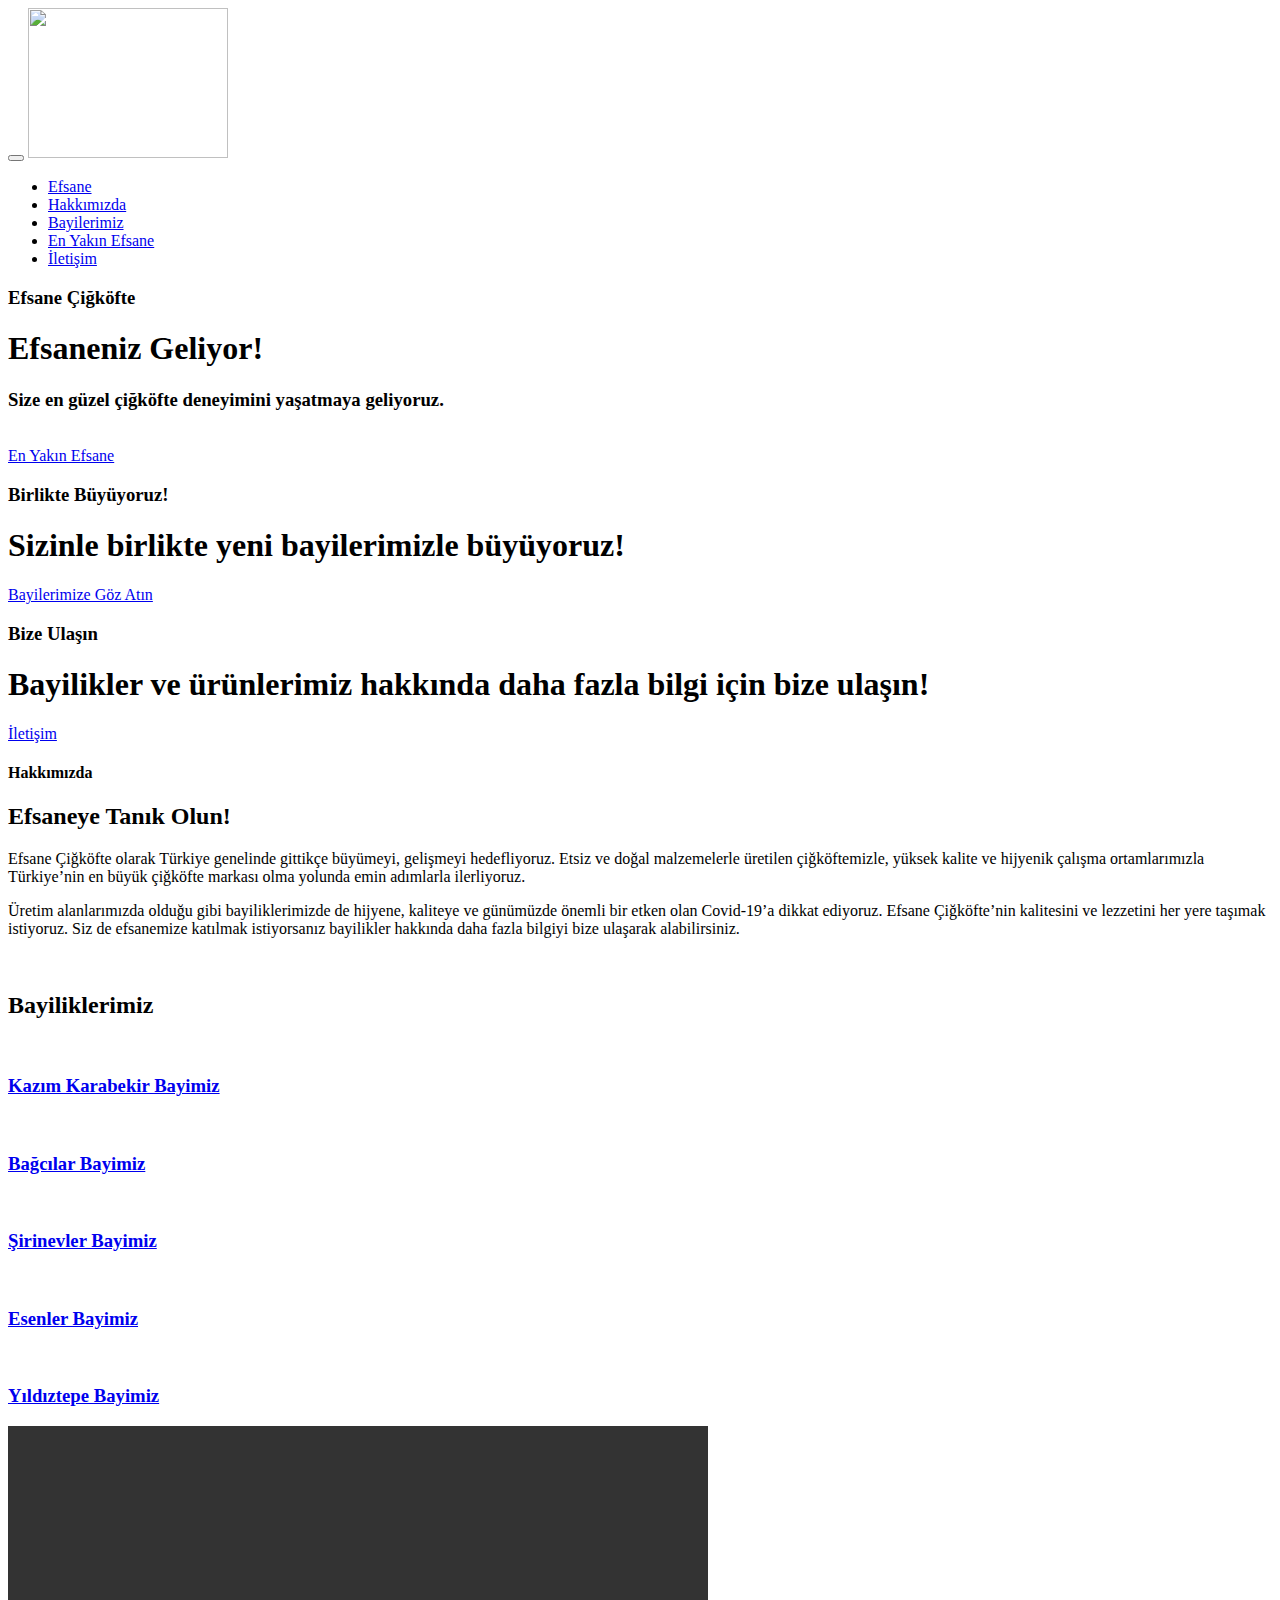
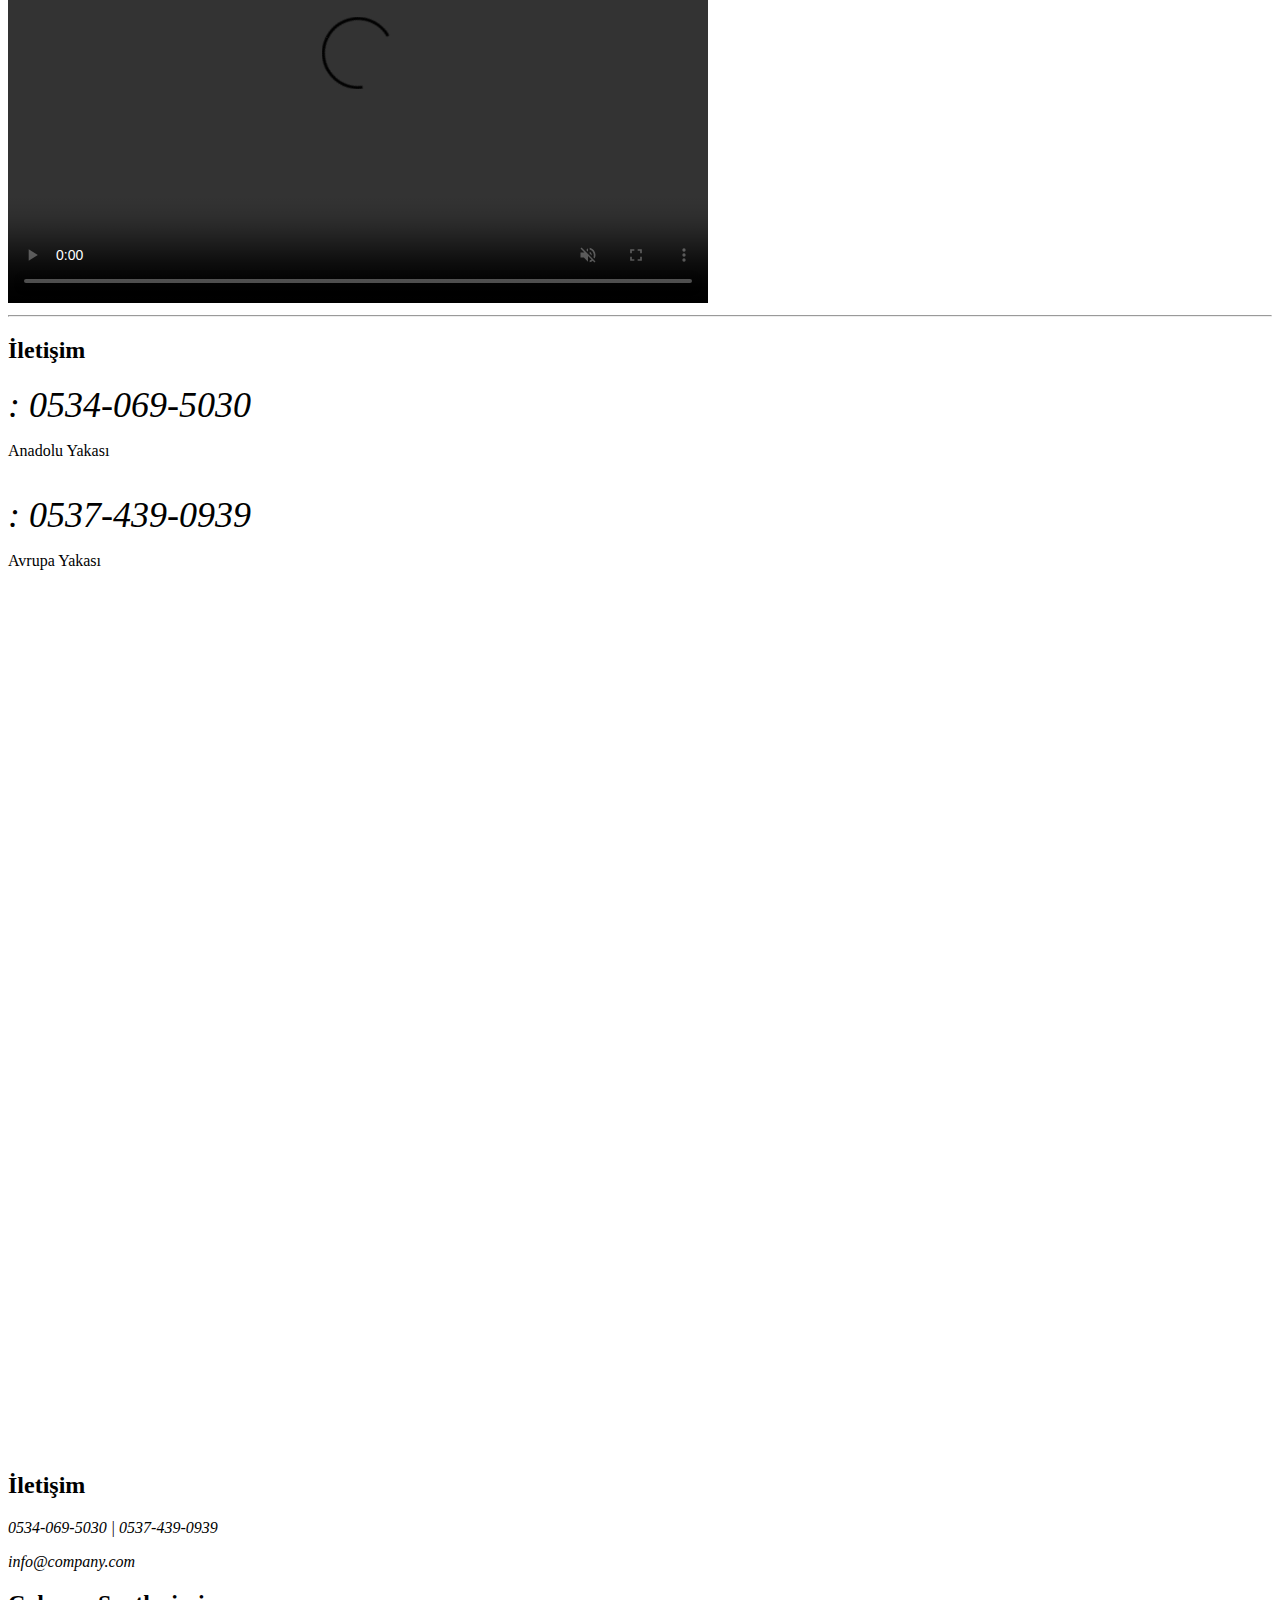
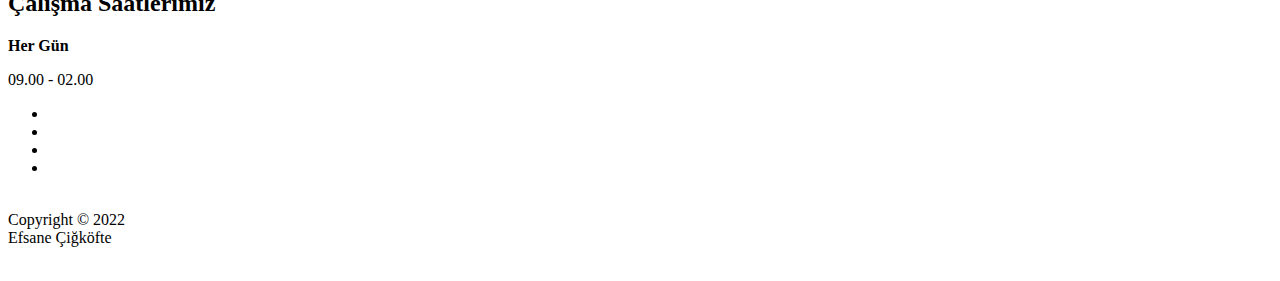
==== index.html @ 79ded3f0 "Add files via upload" ====
<!DOCTYPE html>
<html lang="en">
<head>

     <title>Efsane Çiğköfte</title>
     <link rel="icon" href="images/logo.ico">
     <meta charset="UTF-8">
     <meta http-equiv="X-UA-Compatible" content="IE=Edge">
     <meta name="description" content="">
     <meta name="keywords" content="">
     <meta name="author" content="">
     <meta name="viewport" content="width=device-width, initial-scale=1, maximum-scale=1">
     <meta name="viewport" content="width=device-width, initial-scale=1.0">

     <link rel="stylesheet" href="css/bootstrap.min.css">
     <link rel="stylesheet" href="css/font-awesome.min.css">
     <link rel="stylesheet" href="css/animate.css">
     <link rel="stylesheet" href="css/owl.carousel.css">
     <link rel="stylesheet" href="css/owl.theme.default.min.css">
     <link rel="stylesheet" href="css/magnific-popup.css">

     <!-- MAIN CSS -->
     <link rel="stylesheet" href="css/style.css">

</head>
<body>

     <!-- PRE LOADER -->
     <section class="preloader">
          <div class="spinner">

               <span class="spinner-rotate"></span>

          </div>
     </section>


     <!-- MENU -->
     <section class="navbar custom-navbar navbar-fixed-top" role="navigation">
          <div class="container">

               <div class="navbar-header">
                    <button class="navbar-toggle" data-toggle="collapse" data-target=".navbar-collapse">
                         <span class="icon icon-bar"></span>
                         <span class="icon icon-bar"></span>
                         <span class="icon icon-bar"></span>
                    </button>

                    <!-- lOGO TEXT HERE -->
                    <a href="index.html" class="navbar-brand"> <img class="headerlogo" src="images/logo.png" width="200" height="150" alt=""> </a>
               </div>

               <!-- MENU LINKS -->
               <div class="collapse navbar-collapse">
                    <ul class="nav navbar-nav navbar-nav-first">
                         <li><a href="#home" class="smoothScroll">Efsane</a></li>
                         <li><a href="#about" class="smoothScroll">Hakkımızda</a></li>
                         <li><a href="#menu" class="smoothScroll">Bayilerimiz</a></li>
                         <li><a href="enyakin.html" class="smoothScroll">En Yakın Efsane</a></li>
                         <li><a href="#contact" class="smoothScroll">İletişim</a></li>
                    </ul>


               </div>

          </div>
     </section>


     <!-- HOME -->
     <section id="home" class="slider" data-stellar-background-ratio="0.5">
          <div class="row">

                    <div class="owl-carousel owl-theme">
                         <div class="item item-first">
                              <div class="caption">
                                   <div class="container">
                                        <div class="col-md-8 col-sm-12">
                                             <h3>Efsane Çiğköfte</h3>
                                             <h1>Efsaneniz Geliyor!</h1>
                                             <h3>Size en güzel çiğköfte deneyimini yaşatmaya geliyoruz.</h3> <br>
                                             <a href="enyakin.html" class="section-btn btn btn-default smoothScroll">En Yakın Efsane</a>
                                        </div>
                                   </div>
                              </div>
                         </div>

                         <div class="item item-second">
                              <div class="caption">
                                   <div class="container">
                                        <div class="col-md-8 col-sm-12">
                                             <h3>Birlikte Büyüyoruz!</h3>
                                             <h1>Sizinle birlikte yeni bayilerimizle büyüyoruz!</h1>
                                             <a href="#menu" class="section-btn btn btn-default smoothScroll">Bayilerimize Göz Atın</a>
                                        </div>
                                   </div>
                              </div>
                         </div>

                         <div class="item item-third">
                              <div class="caption">
                                   <div class="container">
                                        <div class="col-md-8 col-sm-12">
                                             <h3>Bize Ulaşın</h3>
                                             <h1>Bayilikler ve ürünlerimiz hakkında daha fazla bilgi için bize ulaşın!</h1>
                                             <a href="#contact" class="section-btn btn btn-default smoothScroll">İletişim</a>
                                        </div>
                                   </div>
                              </div>
                         </div>
                    </div>

          </div>
     </section>


     <!-- ABOUT -->
     <section id="about" data-stellar-background-ratio="0.5">
          <div class="container">
               <div class="row">

                    <div class="col-md-6 col-sm-12">
                         <div class="about-info">
                              <div class="section-title wow fadeInUp" data-wow-delay="0.2s">
                                   <h4>Hakkımızda</h4>
                                   <h2>Efsaneye Tanık Olun!</h2>
                              </div>

                              <div class="wow fadeInUp" data-wow-delay="0.4s">
                                   <p>Efsane Çiğköfte olarak Türkiye genelinde gittikçe büyümeyi, gelişmeyi hedefliyoruz. Etsiz ve doğal malzemelerle üretilen çiğköftemizle, yüksek kalite ve hijyenik çalışma ortamlarımızla Türkiye’nin en büyük çiğköfte markası olma yolunda emin adımlarla ilerliyoruz. </p>
                                   <p>Üretim alanlarımızda olduğu gibi bayiliklerimizde de hijyene, kaliteye ve günümüzde önemli bir etken olan Covid-19’a dikkat ediyoruz. Efsane Çiğköfte’nin kalitesini ve lezzetini her yere taşımak istiyoruz. Siz de efsanemize katılmak istiyorsanız bayilikler hakkında daha fazla bilgiyi bize ulaşarak alabilirsiniz.</p>
                              </div>
                         </div>
                    </div>

                    <div class="col-md-6 col-sm-12">
                         <div class="wow fadeInUp about-image" data-wow-delay="0.6s">
                              <img src="images/about-image.jpg" class="img-responsive" alt="">
                         </div>
                    </div>

               </div>
          </div>
     </section>



     <!-- MENU-->
     <section id="menu" data-stellar-background-ratio="0.5">
          <div class="container">
               <div class="row">

                    <div class="col-md-12 col-sm-12">
                         <div class="section-title wow fadeInUp" data-wow-delay="0.1s">
                              <h2>Bayiliklerimiz</h2>

                         </div>
                    </div>

                    <div class="col-md-4 col-sm-6">
                         <!-- MENU THUMB -->
                         <div class="menu-thumb">
                              <a href="images/bayilik0.jpg" class="image-popup" title="Kazım Karabekir Bayimiz">
                                   <img src="images/bayilik0.jpg" class="img-responsive" alt="">

                                   <div class="menu-info">
                                        <div class="menu-item">
                                             <h3>Kazım Karabekir Bayimiz</h3>

                                        </div>
                                        <div class="menu-price">

                                        </div>
                                   </div>
                              </a>
                         </div>
                    </div>

                    <div class="col-md-4 col-sm-6">
                         <!-- MENU THUMB -->
                         <div class="menu-thumb">
                              <a href="images/bayilik1.jpg" class="image-popup" title="Bağcılar Bayimiz">
                                   <img src="images/bayilik1.jpg" class="img-responsive" alt="">

                                   <div class="menu-info">
                                        <div class="menu-item">
                                             <h3>Bağcılar Bayimiz</h3>

                                        </div>
                                        <div class="menu-price">

                                        </div>
                                   </div>
                              </a>
                         </div>
                    </div>

                    <div class="col-md-4 col-sm-6">
                         <!-- MENU THUMB -->
                         <div class="menu-thumb">
                              <a href="images/bayilik2.jpg" class="image-popup" title="Şirinevler Bayimiz">
                                   <img src="images/bayilik2.jpg" class="img-responsive" alt="">

                                   <div class="menu-info">
                                        <div class="menu-item">
                                             <h3>Şirinevler Bayimiz</h3>

                                        </div>
                                        <div class="menu-price">

                                        </div>
                                   </div>
                              </a>
                         </div>
                    </div>

                    <div class="col-md-4 col-sm-6">
                         <!-- MENU THUMB -->
                         <div class="menu-thumb">
                              <a href="images/bayilik3.jpg" class="image-popup" title="Esenler Bayimiz">
                                   <img src="images/bayilik3.jpg" class="img-responsive" alt="">

                                   <div class="menu-info">
                                        <div class="menu-item">
                                             <h3>Esenler Bayimiz</h3>

                                        </div>
                                        <div class="menu-price">

                                        </div>
                                   </div>
                              </a>
                         </div>
                    </div>

                    <div class="col-md-4 col-sm-6">
                         <!-- MENU THUMB -->
                         <div class="menu-thumb">
                              <a href="images/bayilik4.jpg" class="image-popup" title="Yıldıztepe Bayimiz">
                                   <img src="images/bayilik4.jpg" class="img-responsive" alt="">

                                   <div class="menu-info">
                                        <div class="menu-item">
                                             <h3>Yıldıztepe Bayimiz</h3>

                                        </div>
                                        <div class="menu-price">

                                        </div>
                                   </div>
                              </a>
                         </div>
                    </div>

                    <div class="col-md-4 col-sm-6">
                         <!-- MENU THUMB -->
                         <div class="menu-thumb">

<video muted controls class="bayi_vid" width="700" height="477" autoplay="autoplay" loop>

   <source src="images/bayividorj.mp4" type="video/mp4" />

</video>


                                   </div>
                              </a>
                         </div>
                    </div>


               </div>
          </div>
     </section>

     <!-- CONTACT -->
          <section id="contact" data-stellar-background-ratio="0.5">
               <div class="container">
                    <div class="row">

      <hr>

      <td><div class="telefonno">
             <div class="phonenumadres">
               <h2>İletişim</h2>
               <i class="fa fa-phone" style="font-size:36px">: 0534-069-5030</i><br>
               <p>Anadolu Yakası</p>
               <br>
               <i class="fa fa-phone" style="font-size:36px">: 0537-439-0939 </i><br>
               <p>Avrupa Yakası</p>
               <br>

             </div>
           </div>
              <div class="wow fadeInUp col-md-24 col-sm-36" data-wow-delay="0.4s">
                   <div id="google-map">
                        <iframe src="https://docs.google.com/forms/d/e/1FAIpQLSdRBAWEIIltoDvvb6qJbONeIcijao37ZVAlTv-vKr05KmsQgA/viewform?embedded=true" width="640" height="844" frameborder="0" marginheight="0" marginwidth="0">Yükleniyor…</iframe>
                   </div>
            </div>
       </td>
       </tr>
           </table>





     <!-- FOOTER -->
     <footer id="footer" data-stellar-background-ratio="0.5">
          <div class="container">
               <div class="row">



                    <div class="col-md-3 col-sm-8">
                         <div class="footer-info">
                              <div class="section-title">
                                   <h2 class="wow fadeInUp" data-wow-delay="0.2s">İletişim</h2>
                              </div>
                              <address class="wow fadeInUp" data-wow-delay="0.4s">
                                   <p>0534-069-5030 | 0537-439-0939</p>
                                   <p>info@company.com</a></p>

                              </address>
                         </div>
                    </div>

                    <div class="col-md-4 col-sm-8">
                         <div class="footer-info footer-open-hour">
                              <div class="section-title">
                                   <h2 class="wow fadeInUp" data-wow-delay="0.2s">Çalışma Saatlerimiz</h2>
                              </div>
                              <div class="wow fadeInUp" data-wow-delay="0.4s">

                                   <div>
                                        <strong>Her Gün</strong>
                                        <p>09.00 - 02.00</p>
                                   </div>

                              </div>
                         </div>
                    </div>

                    <div class="col-md-2 col-sm-4">
                         <ul class="wow fadeInUp social-icon" data-wow-delay="0.4s">
                              <li><a href="#" class="fa fa-facebook-square" attr="facebook icon"></a></li>
                              <li><a href="#" class="fa fa-twitter"></a></li>
                              <li><a href="#" class="fa fa-instagram"></a></li>
                              <li><a href="#" class="fa fa-google"></a></li>
                         </ul>

                         <div class="wow fadeInUp copyright-text" data-wow-delay="0.8s">
                              <p><br>Copyright &copy; 2022 <br>Efsane Çiğköfte

                              <br><br></p>
                         </div>
                    </div>

               </div>
          </div>
     </footer>


     <!-- SCRIPTS -->
     <script src="js/jquery.js"></script>
     <script src="js/bootstrap.min.js"></script>
     <script src="js/jquery.stellar.min.js"></script>
     <script src="js/wow.min.js"></script>
     <script src="js/owl.carousel.min.js"></script>
     <script src="js/jquery.magnific-popup.min.js"></script>
     <script src="js/smoothscroll.js"></script>
     <script src="js/custom.js"></script>

</body>
</html>
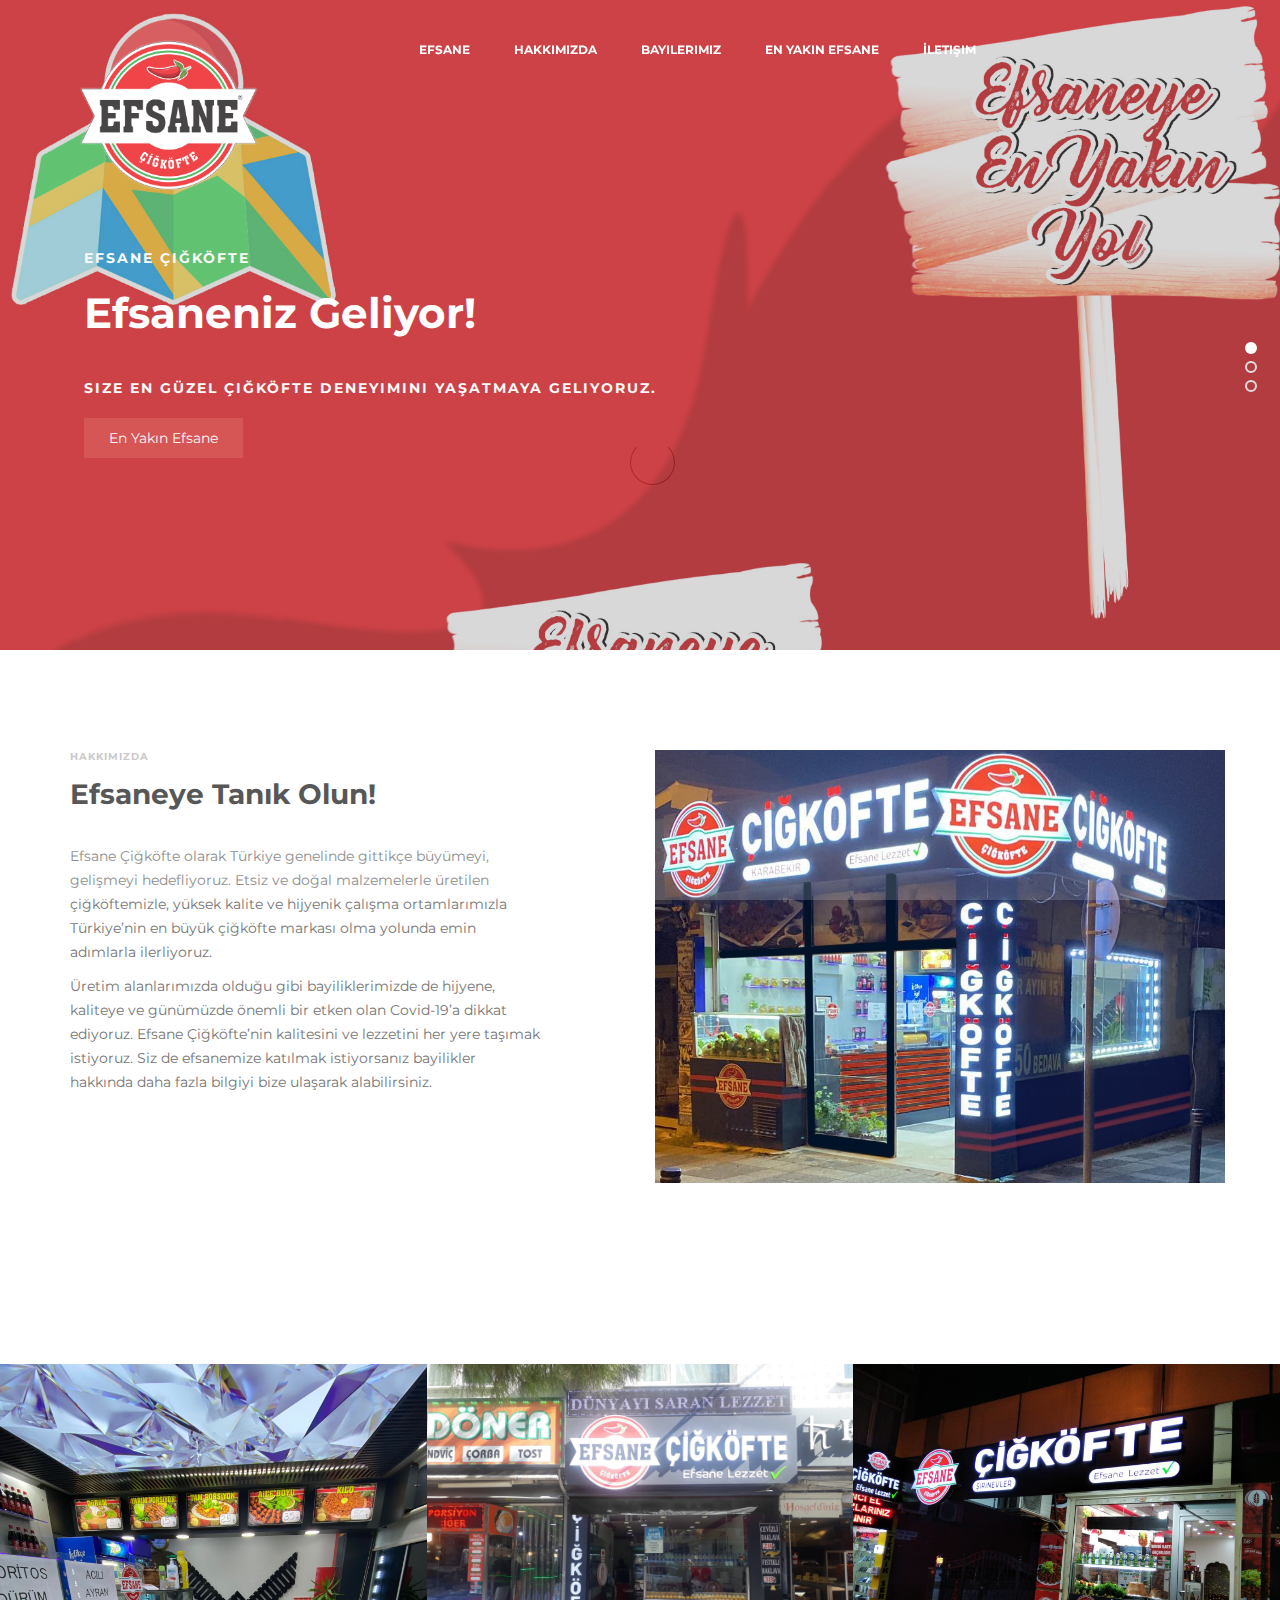
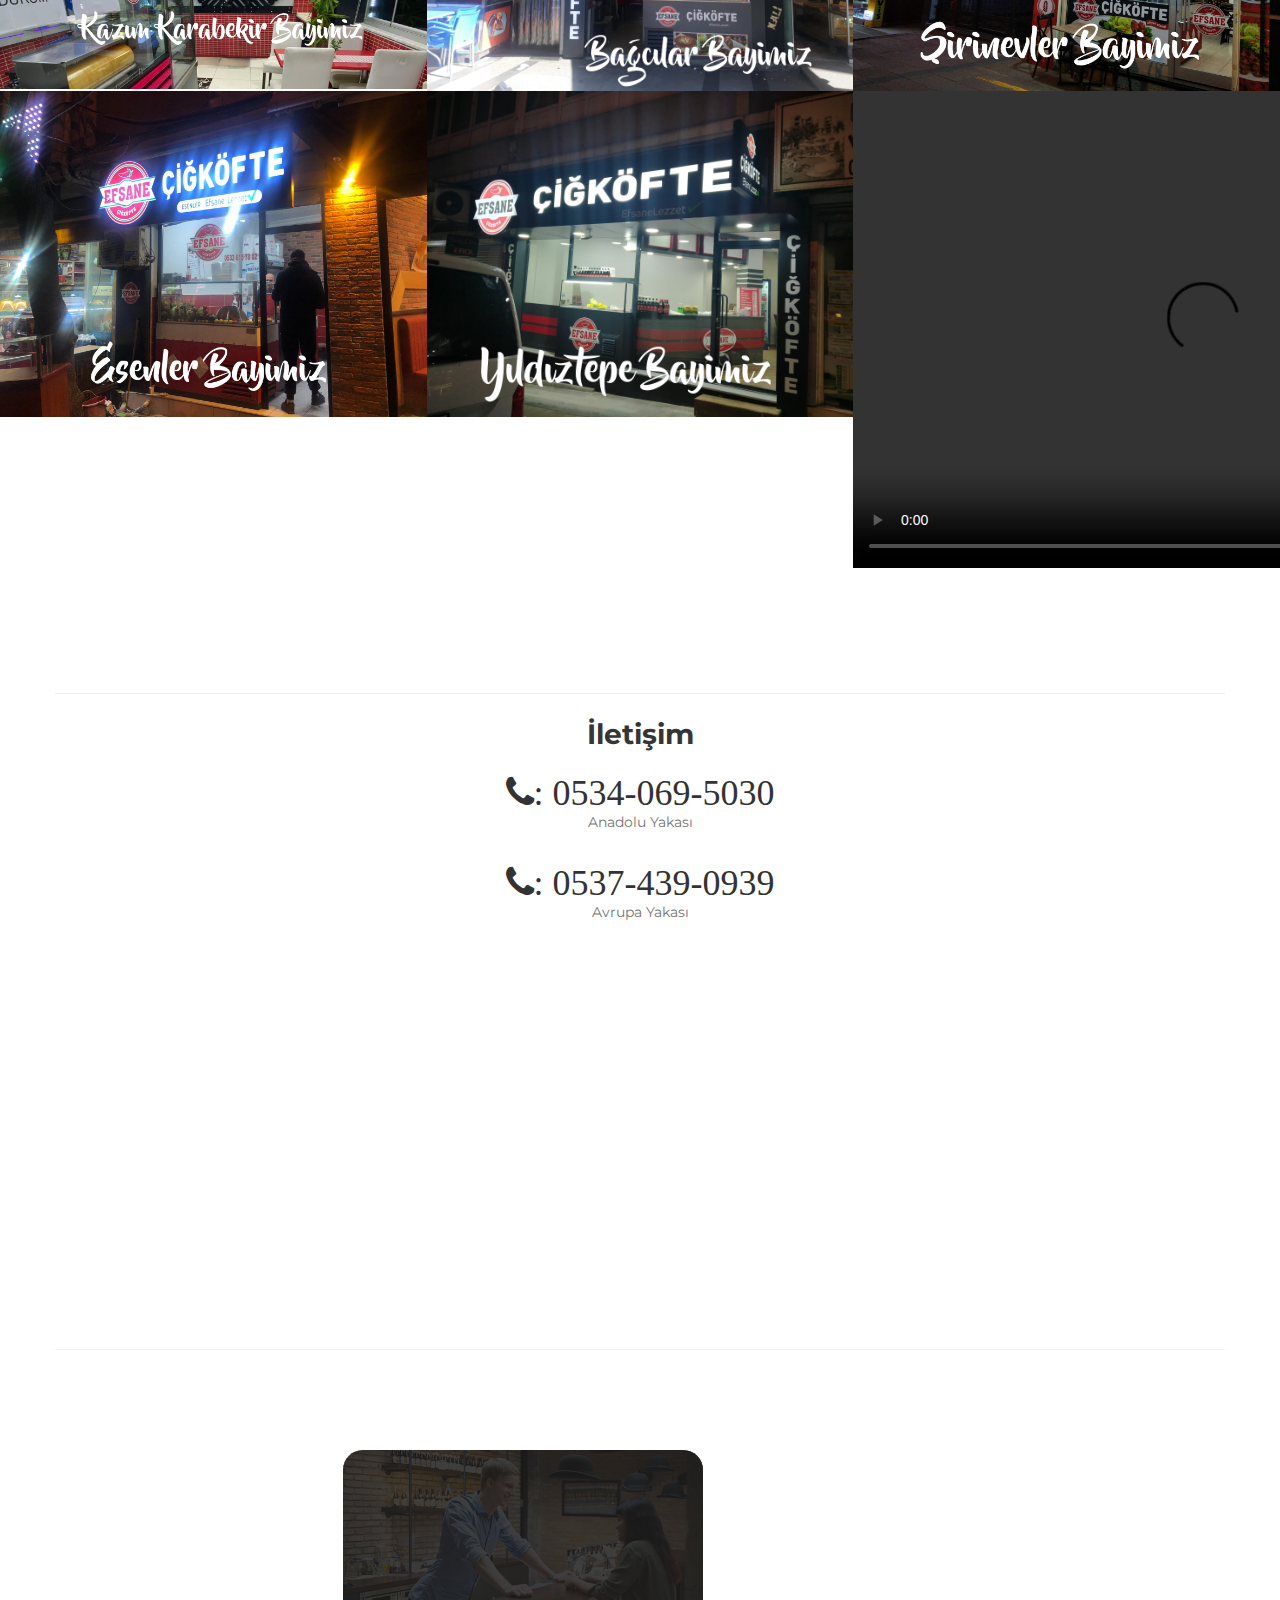
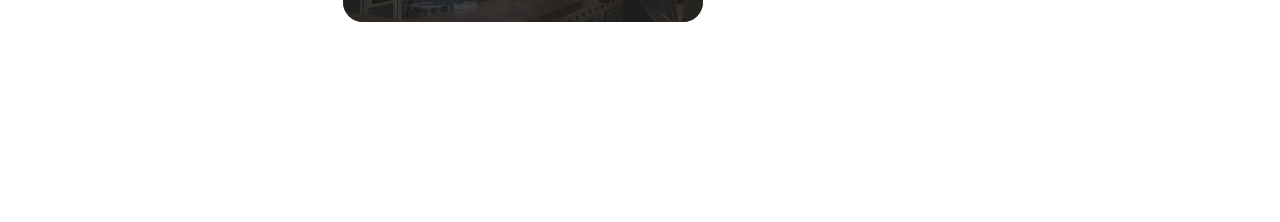
==== commit 7142d882: "Update index.html" ====
--- a/index.html
+++ b/index.html
@@ -319,7 +319,7 @@
                               </div>
                               <address class="wow fadeInUp" data-wow-delay="0.4s">
                                    <p>0534-069-5030 | 0537-439-0939</p>
-                                   <p>info@company.com</a></p>
+                                  
 
                               </address>
                          </div>
--- a/css/style.css
+++ b/css/style.css
@@ -0,0 +1,1059 @@
+
+  @import url('https://fonts.googleapis.com/css?family=Montserrat:400,700');
+
+  body {
+    background: #ffffff;
+    font-family: 'Montserrat', sans-serif;
+    overflow-x: hidden;
+  }
+
+
+
+  /*---------------------------------------
+     TYPOGRAPHY
+  -----------------------------------------*/
+
+  h1,h2,h3,h4,h5,h6 {
+    font-weight: bold;
+    line-height: inherit;
+  }
+
+  h1 {
+    color: #252525;
+    font-size: 3em;
+    line-height: 50px;
+  }
+
+  h2 {
+    color: #353535;
+    font-size: 2em;
+    padding-bottom: 10px;
+  }
+
+  h3 {
+    font-size: 1.5em;
+    margin-bottom: 0;
+  }
+
+  h3,
+  h3 a {
+    color: #454545;
+  }
+
+  p {
+    color: #757575;
+    font-size: 14px;
+    font-weight: normal;
+    line-height: 24px;
+  }
+
+
+
+  /*---------------------------------------
+     GENERAL
+  -----------------------------------------*/
+.headerlogo{
+  text-align: left;
+
+}
+#googleForm {
+  /*margin-left: auto;/*
+  /*margin-right: auto;*/
+  text-align: center;
+}
+.bayi_vid{
+
+    cursor: pointer;
+    object-fit: fill;
+}
+.phonenumadres{
+  text-align: center;
+  xmargin-bottom: 100px;
+
+  xposition: absolute;
+  txop: 50%;
+  xleft: 50%;
+  xmargin-top: 100px;
+  xmargin-left: -120px;
+}
+.googledoc{
+  margin-right: 5em!important;
+
+}
+.googleye{
+  width: 100%;
+
+}
+.mapwrapper{
+  max-width: 800px;
+}
+.mapso{
+  border-collapse: separate;
+ border-spacing: 10px;
+ *border-collapse: expression('separate', cellSpacing='10px');
+ margin-left: 30px;
+ display: flex;
+ word-wrap: break-word;
+ white-space: wrap;
+
+}
+.mapso td {
+  margin: 24px 24px 24px 24px;
+  padding: 24px 24px 24px 24px;
+  white-space: wrap;
+}
+.footersol{
+  margin-left: 50px;
+}
+.WebContainer{
+    width:100%;
+    min-width:1000px;
+
+    height:auto;
+}
+
+  html{
+    -webkit-font-smoothing: antialiased;
+  }
+
+  a {
+    color: #252525;
+    -webkit-transition: 0.5s;
+    transition: 0.5s;
+    text-decoration: none !important;
+  }
+
+  a:hover, a:active, a:focus {
+    color: #ce3232;
+    outline: none;
+  }
+
+  ::-webkit-scrollbar{
+    width: 8px;
+    height: 8px;
+  }
+
+  ::-webkit-scrollbar-thumb {
+    cursor: pointer;
+    background: #000000;
+  }
+
+  .section-title {
+    padding-bottom: 40px;
+  }
+
+  .section-title h2 {
+    margin: 0;
+  }
+
+  .section-title h4 {
+    color: #bfbdbd;
+    font-size: 10px;
+    letter-spacing: 1px;
+    text-transform: uppercase;
+    margin-top: 0;
+  }
+
+  .overlay {
+    background: rgba(0,0,0,0.5);
+    position: absolute;
+    top: 0;
+    right: 0;
+    bottom: 0;
+    left: 0;
+    width: 100%;
+    height: 100%;
+  }
+
+  section {
+    position: relative;
+    padding: 100px 0;
+  }
+
+  #team,
+  #menu,
+  #testimonial {
+    text-align: center;
+  }
+
+  .about-image img,
+  .team-thumb img {
+    width: 100%;
+  }
+
+  #google-map iframe {
+    border: 0;
+    width: 100%;
+    height: 390px;
+  }
+
+
+
+  /*---------------------------------------
+     BUTTONS
+  -----------------------------------------*/
+
+  .section-btn {
+    background: #ce3232;
+    border-radius: 0;
+    border: 0;
+    color: #f9f9f9;
+    font-size: inherit;
+    font-weight: normal;
+    padding: 10px 25px;
+    transition: 0.5s 0.2s;
+  }
+
+
+
+  /*---------------------------------------
+       PRE LOADER
+  -----------------------------------------*/
+
+  .preloader {
+    position: fixed;
+    top: 0;
+    left: 0;
+    width: 100%;
+    height: 100%;
+    z-index: 99999;
+    display: flex;
+    flex-flow: row nowrap;
+    justify-content: center;
+    align-items: center;
+    background: none repeat scroll 0 0 #ffffff;
+  }
+
+  .spinner {
+    border: 1px solid transparent;
+    border-radius: 3px;
+    position: relative;
+  }
+
+  .spinner:before {
+    content: '';
+    box-sizing: border-box;
+    position: absolute;
+    top: 50%;
+    left: 50%;
+    width: 45px;
+    height: 45px;
+    margin-top: -10px;
+    margin-left: -10px;
+    border-radius: 50%;
+    border: 1px solid #575757;
+    border-top-color: #ffffff;
+    animation: spinner .9s linear infinite;
+  }
+
+  @-webkit-@keyframes spinner {
+    to {transform: rotate(360deg);}
+  }
+
+  @keyframes spinner {
+    to {transform: rotate(360deg);}
+  }
+
+
+
+  /*---------------------------------------
+      MENU
+  -----------------------------------------*/
+
+  .custom-navbar {
+    border: none;
+    margin-bottom: 0;
+    padding: 25px 0;
+  }
+
+  .custom-navbar .navbar-brand {
+    color: #ffffff;
+    font-size: 18px;
+    font-weight: bold;
+  }
+
+  .custom-navbar .navbar-brand span {
+    color: #ce3232;
+  }
+
+  .top-nav-collapse {
+    background: #ffffff;
+  }
+
+  .custom-navbar .navbar-nav.navbar-nav-first {
+    margin-left: 8em;
+  }
+
+  .custom-navbar .navbar-nav.navbar-right li a {
+    padding-right: 12px;
+    padding-left: 12px;
+  }
+
+  .custom-navbar .navbar-nav.navbar-right .section-btn {
+    display: inline-block;
+    margin: 0.2em 0 0 1em;
+  }
+
+  .custom-navbar .navbar-nav.navbar-right .section-btn:hover {
+    background: #292929;
+    color: #ffffff;
+  }
+
+  .custom-navbar .navbar-nav.navbar-right .section-btn:focus {
+    color: #ffffff;
+  }
+
+  .custom-navbar .navbar-nav.navbar-right .section-btn a {
+    padding: 10px 25px;
+  }
+
+  .custom-navbar .nav .section-btn a:hover {
+    color: #ffffff;
+  }
+
+  .custom-navbar .nav li a {
+    font-size: 12px;
+    font-weight: bold;
+    color: #ffffff;
+    padding-right: 22px;
+    padding-left: 22px;
+    text-transform: uppercase;
+  }
+
+  .custom-navbar .nav li a:hover {
+    background: transparent;
+    color: #ce3232;
+  }
+
+  .custom-navbar .navbar-nav > li > a:hover,
+  .custom-navbar .navbar-nav > li > a:focus {
+    background-color: transparent;
+  }
+
+  .custom-navbar .nav li.active > a {
+    background-color: transparent;
+    color: #ce3232;
+  }
+
+  .custom-navbar .navbar-toggle {
+    border: none;
+    padding-top: 10px;
+  }
+
+  .custom-navbar .navbar-toggle {
+    background-color: transparent;
+  }
+
+  .custom-navbar .navbar-toggle .icon-bar {
+    background: #252525;
+    border-color: transparent;
+  }
+
+  @media(min-width:768px) {
+    .custom-navbar {
+      border-bottom: 0;
+      background: 0 0;
+    }
+
+    .custom-navbar.top-nav-collapse {
+      background: #ffffff;
+      -webkit-box-shadow: 0 1px 30px rgba(0, 0, 0, 0.1);
+      -moz-box-shadow: 0 1px 30px rgba(0, 0, 0, 0.1);
+      box-shadow: 0 1px 30px rgba(0, 0, 0, 0.1);
+      padding: 12px 0;
+    }
+
+    .top-nav-collapse .navbar-brand {
+      color: #454545;
+    }
+
+    .top-nav-collapse .nav li a {
+      color: #575757;
+    }
+
+    .top-nav-collapse .nav .section-btn a {
+      color: #ffffff;
+    }
+  }
+
+
+
+  /*---------------------------------------
+      HOME
+  -----------------------------------------*/
+
+  #home {
+    padding: 0;
+  }
+
+  #home h1 {
+    color: #ffffff;
+    padding-bottom: 30px;
+  }
+
+  #home h3 {
+    color: #f9f9f9;
+    font-size: 14px;
+    line-height: inherit;
+    letter-spacing: 2px;
+    text-transform: uppercase;
+    margin: 0;
+  }
+
+  @media (min-width: 768px) {
+    .slider .col-md-8 {
+      padding-left: 0;
+    }
+  }
+
+  .slider .owl-dots {
+    position: absolute;
+    top: 50%;
+    right: 2em;
+    justify-content: center;
+  }
+
+  .owl-theme .owl-dots .owl-dot {
+    display: block;
+  }
+
+  .owl-theme .owl-dots .owl-dot span {
+    width: 12px;
+    height: 12px;
+    margin: 7px 10px;
+    border: 2px solid #d9d9d9;
+    background: transparent;
+    display: block;
+    -webkit-backface-visibility: visible;
+    transition: opacity 200ms ease;
+    border-radius: 30px;
+  }
+
+  .owl-theme .owl-dots .owl-dot.active span, .owl-theme .owl-dots .owl-dot:hover span {
+    background-color: #ffffff;
+    border-color: transparent;
+  }
+
+  .slider .caption {
+    display: flex;
+    justify-content: center;
+    flex-direction: column;
+    text-align: left;
+    background-color: rgba(20,20,20,0.2);
+    height: 100%;
+    color: #fff;
+    cursor: e-resize;
+    padding: 4em 0 0 2em;
+  }
+
+  .slider .item {
+    background-position: inherit;
+    background-repeat: no-repeat;
+    background-attachment: local;
+    background-size: cover;
+    height: 650px;
+  }
+
+  .slider .item-first {
+    background-image: url(../images/slider-image1.jpg);
+  }
+
+  .slider .item-second {
+    background-image: url(../images/slider-image2.jpg);
+  }
+
+  .slider .item-third {
+    background-image: url(../images/slider-image3.jpg);
+  }
+
+  .slider .item-second .section-btn {
+    background: #292929;
+  }
+
+  .slider .item-second .section-btn:hover {
+    background: #ffffff;
+  }
+
+  .slider .item-third .section-btn {
+    background: transparent;
+    border: 1px solid #ffffff;
+  }
+
+  .slider .item-third .section-btn:hover,
+  .slider .item-third .section-btn:focus {
+    background: #ce3232;
+    border-color: transparent;
+    color: #ffffff;
+  }
+
+
+
+  /*---------------------------------------
+      ABOUT
+  -----------------------------------------*/
+
+  #about {
+    padding-bottom: 0;
+  }
+
+  .about-info {
+    padding: 0 6em 5em 0;
+  }
+
+  .about-info .section-title {
+    padding-bottom: 20px;
+  }
+
+  .about-image {
+    position: absolute;
+  }
+
+
+
+  /*---------------------------------------
+      TEAM
+  -----------------------------------------*/
+
+  #team {
+    background: #f9f9f9;
+  }
+
+  .team-thumb {
+    position: relative;
+    overflow: hidden;
+    cursor: pointer;
+  }
+
+  .team-info {
+    padding: 10px 30px 20px 30px;
+  }
+
+  .team-thumb .team-hover {
+    position: absolute;
+    background: #1c1c1c;
+    width: 100%;
+    height: 100%;
+    top: 0;
+    right: 0;
+    bottom: 0;
+    left: 0;
+    text-align: center;
+    opacity: 0;
+    transform: translateY(100%);
+    transition: 0.5s 0.2s;
+  }
+
+  .team-thumb:hover .team-hover {
+    opacity: 0.95;
+    transition-delay: 0.3s;
+    transform: translateY(0);
+  }
+
+  .team-thumb img {
+    transition: 0.5s 0.2s;
+  }
+
+  .team-thumb:hover img {
+    transform: scale(1.2);
+  }
+
+  .team-thumb .social-icon li a {
+    background: #292929;
+    border-radius: 100%;
+    width: 50px;
+    height: 50px;
+    line-height: 50px;
+    color: #d9d9d9;
+    font-size: 20px;
+    margin: 15px 5px 0 5px;
+  }
+
+  .team-thumb .team-item {
+    position: absolute;
+    top: 50%;
+    left: 50%;
+    -webkit-transform: translate(-50%,-50%);
+    -moz-transform: translate(-50%,-50%);
+    transform: translate(-50%,-50%);
+  }
+
+  .team-item h4 {
+    color: #ffffff;
+  }
+
+  .team-info p {
+    color: #bfbdbd;
+    font-size: 12px;
+    font-weight: bold;
+    letter-spacing: 1px;
+    text-transform: uppercase;
+    margin-top: 5px;
+  }
+
+
+
+  /*---------------------------------------
+     MENU
+  -----------------------------------------*/
+
+  #menu {
+    padding-bottom: 0;
+  }
+
+  #menu .container {
+    width: 100%;
+  }
+
+  #menu .col-md-4 {
+    margin: 0;
+    padding: 0;
+  }
+
+  .menu-thumb img {
+    width: 100%;
+    transition: 0.5s;
+  }
+
+  .menu-thumb:hover img {
+    transform: scale(1.15);
+  }
+
+  #menu .menu-thumb {
+    overflow: hidden;
+    position: relative;
+    cursor: pointer;
+    width: 102%;
+  }
+
+  .menu-thumb .menu-info {
+    position: absolute;
+    top: 60%;
+    left: 0px;
+    right: 0px;
+    bottom: 0px;
+    text-align: left;
+    padding: 25px 30px;
+    transition: 0.5s 0.2s;
+  }
+
+  .menu-info .menu-item {
+    float: left;
+  }
+
+  .menu-info .menu-price {
+    float: right;
+  }
+
+  .menu-info .menu-price span {
+    font-size: 20px;
+    font-weight: bold;
+    line-height: normal;
+    display: block;
+    margin-top: 10px;
+  }
+
+  .menu-thumb .menu-info h3,
+  .menu-thumb .menu-info p,
+  .menu-thumb .menu-info span {
+    transform: translateY(100%);
+    opacity: 0;
+    display: block;
+    transition: 0.5s 0.2s;
+    color: #ffffff;
+    z-index: 2;
+    position: relative;
+  }
+
+  .menu-thumb .menu-info h3 {
+    margin-top: 0;
+  }
+
+  .menu-thumb .menu-info p {
+    color: #d9d9d9;
+    text-transform: uppercase;
+    font-size: 10px;
+    font-weight: bold;
+    letter-spacing: 1px;
+  }
+
+  .menu-thumb:hover .menu-info h3,
+  .menu-thumb:hover .menu-info p,
+  .menu-thumb:hover .menu-info span {
+    transform: translateY(0px);
+    opacity: 1;
+  }
+
+  .menu-thumb:hover .menu-info {
+    background: rgba(0,0,0,0.8);
+  }
+
+
+
+  /*---------------------------------------
+      TESTIMONIAL
+  -----------------------------------------*/
+
+  #testimonial {
+    background: url('../images/testimonial-bg.jpg') center center no-repeat;
+    background-size: cover;
+  }
+
+  #testimonial .owl-dots {
+    position: relative;
+    top: 0;
+    right: 0;
+    justify-content: center;
+  }
+
+  #testimonial .owl-theme .owl-dots .owl-dot,
+  #testimonial .owl-theme .owl-dots .owl-dot span {
+    display: inline-block;
+  }
+
+  #testimonial .owl-theme .owl-dots .owl-dot span {
+    margin: 20px 5px;
+  }
+
+  #testimonial h2 {
+    color: #ffffff;
+  }
+
+  #testimonial p,
+  .tst-author h4,
+  .tst-author span {
+    display: inline;
+  }
+
+  #testimonial p {
+    color: #d9d9d9;
+    font-size: 20px;
+    line-height: 35px;
+  }
+
+  .tst-author {
+    margin-top: 20px;
+  }
+
+  .tst-author h4,
+  .tst-author span {
+    color: #b2b2b2;
+  }
+
+  .tst-author span {
+    margin-left: 5px;
+  }
+
+
+
+  /*---------------------------------------
+      CONTACT
+  -----------------------------------------*/
+
+  #contact .section-title {
+    padding-bottom: 0;
+  }
+
+  #contact .text-success,
+  #contact .text-danger {
+    display: none;
+  }
+
+  #contact .form-control {
+    background: transparent;
+    border: 0;
+    border-bottom: 1px solid #dddddd;
+    border-radius: 0;
+    box-shadow: none;
+    font-size: 14px;
+    font-weight: normal;
+    margin-bottom: 15px;
+    transition: all ease-in-out 0.4s;
+  }
+
+  #contact .form-control:hover,
+  #contact .form-control:focus {
+    border-bottom-color: #c9c9c9;
+  }
+
+  #contact input {
+    height: 55px;
+  }
+
+  #contact button#cf-submit {
+    background: #ce3232;
+    border-radius: 0;
+    border: 0;
+    color: #ffffff;
+    font-weight: bold;
+    height: 50px;
+  }
+
+  #contact button#cf-submit:hover {
+    background: #292929;
+    color: #ffffff;
+  }
+
+
+
+  /*---------------------------------------
+     FOOTER
+  -----------------------------------------*/
+
+  footer {
+    border-top: 1px solid rgba(0,0,0,0.05);
+    padding: 120px 0;
+    padding-bottom: 80px;
+  }
+
+  footer .section-title {
+    padding-bottom: 10px;
+  }
+
+  footer h2 {
+    font-size: 20px;
+  }
+
+  footer a,
+  footer p {
+    color: #909090;
+  }
+
+  footer strong {
+    color: #d9d9d9;
+  }
+
+  footer address p {
+    margin-bottom: 0;
+  }
+
+  .footer-info,
+  footer .social-icon {
+    margin-top: 20px;
+    text-align: center;
+  }
+
+  .footer-open-hour {
+    background: #ce3232;
+    background: url('../images/footer-open-hour-bg.jpg') center center no-repeat;
+    background-size: cover;
+    border-radius: 20px;
+    margin-top: 0;
+    padding: 40px 0 40px 80px;
+    overflow: hidden;
+    position: relative;
+    z-index: 22;
+    right: 20px;
+    bottom: 20px;
+  }
+
+  .footer-open-hour::after {
+    background: rgba(29,29,29,0.85);
+    content: "";
+    position: absolute;
+    top: 0;
+    right: 0;
+    bottom: 0;
+    left: 0;
+    width: 100%;
+    height: 100%;
+    z-index: -2222;
+  }
+
+  .footer-open-hour h2 {
+    color: #ffffff;
+  }
+
+  .footer-open-hour p {
+    color: #d9d9d9;
+  }
+
+  .footer-open-hour strong {
+    color: #f9f9f9;
+  }
+
+
+
+  /*---------------------------------------
+     SOCIAL ICON
+  -----------------------------------------*/
+
+  .social-icon {
+    position: relative;
+    padding: 0;
+    margin: 0;
+  }
+
+  .social-icon li {
+    display: inline-block;
+    list-style: none;
+    margin-bottom: 5px;
+  }
+
+  .social-icon li a {
+    border-radius: 100px;
+    color: #ce3232;
+    font-size: 15px;
+    width: 35px;
+    height: 35px;
+    line-height: 35px;
+    text-decoration: none;
+    text-align: center;
+    transition: all 0.4s ease-in-out;
+    position: relative;
+  }
+
+  .social-icon li a:hover {
+    background: #ce3232;
+    color: #ffffff;
+  }
+
+
+
+  /*---------------------------------------
+     RESPONSIVE STYLES
+  -----------------------------------------*/
+
+  @media screen and (max-width: 1170px) {
+    .custom-navbar .navbar-nav.navbar-nav-first {
+      margin-left: inherit;
+    }
+  }
+
+
+  @media only screen and (max-width: 1200px) {
+    .about-info {
+      padding-right: 0;
+    }
+
+    .about-image {
+      position: relative;
+    }
+  }
+
+
+  @media only screen and (max-width: 992px) {
+    section {
+      padding: 60px 0;
+    }
+
+    .custom-navbar .section-btn {
+      margin-left: 1em;
+    }
+
+    .slider .item {
+      background-position: center;
+    }
+
+    .about-info {
+      padding: 0;
+    }
+
+    .team-info {
+      margin-bottom: 50px;
+    }
+
+    #menu .menu-thumb {
+      width: 103%;
+    }
+
+    #testimonial {
+      background-position: 50% 0 !important;
+    }
+
+    #google-map,
+    .footer-info {
+      margin-bottom: 50px;
+    }
+  }
+
+
+  @media only screen and (min-width: 768px) and (max-width: 991px) {
+    .custom-navbar .nav li a {
+      padding-right: 10px;
+      padding-left: 10px;
+    }
+  }
+
+  @media only screen and (max-width: 767px) {
+    h1 {
+      font-size: 2.5em;
+    }
+
+    h1,h2,h3 {
+      line-height: normal;
+    }
+
+    .custom-navbar {
+      background: #ffffff;
+      -webkit-box-shadow: 0 1px 30px rgba(0, 0, 0, 0.1);
+      -moz-box-shadow: 0 1px 30px rgba(0, 0, 0, 0.1);
+      box-shadow: 0 1px 30px rgba(0, 0, 0, 0.1);
+      padding: 10px 0;
+      text-align: center;
+    }
+
+    .custom-navbar .nav li a {
+      line-height: normal;
+      padding: 10px;
+    }
+
+    .custom-navbar .navbar-brand,
+    .top-nav-collapse .navbar-brand {
+      color: #252525;
+      font-weight: 600;
+    }
+
+    .custom-navbar .nav li a,
+    .top-nav-collapse .nav li a {
+      color: #575757;
+    }
+
+    .custom-navbar .navbar-nav.navbar-right li {
+      display: inline-block;
+    }
+
+    .custom-navbar .navbar-nav.navbar-right .section-btn {
+      display: block !important;
+      width: 50%;
+      margin: 10px auto 10px auto;
+      padding: 10px;
+    }
+
+    .custom-navbar .section-btn a {
+      color: #ffffff !important;
+    }
+
+    .slider .caption {
+      padding: 0;
+    }
+
+    .menu-thumb .menu-info {
+      top: 80%;
+    }
+
+    footer {
+      padding: 60px 0;
+      padding-bottom: 60px;
+    }
+
+    .footer-open-hour {
+      right: 0;
+      bottom: 0;
+      margin-top: 30px;
+    }
+  }
+
+
+  @media only screen and (max-width: 580px) {
+    h1 {
+      font-size: 2.1em;
+    }
+
+    h2 {
+      font-size: 1.8em;
+    }
+
+    .menu-thumb .menu-info {
+      top: 60%;
+    }
+  }
